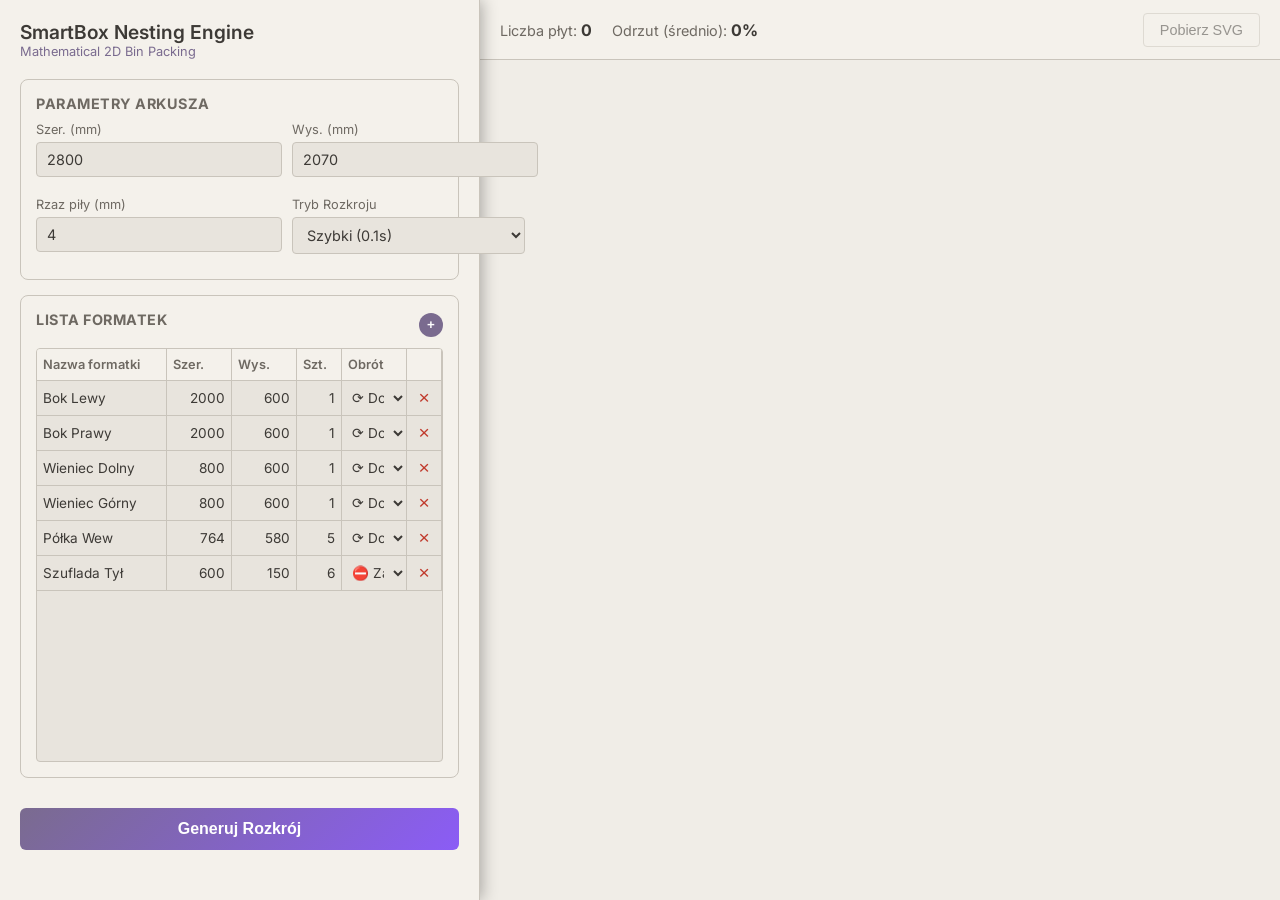
==== nesting/index.html @ abe570cd "Stolarnia PRO – kalkulatory stolarskie PWA" ====
<!DOCTYPE html>
<html lang="pl">
<head>
    <meta charset="UTF-8">
    <meta name="viewport" content="width=device-width, initial-scale=1.0">
    <title>SmartBox Nesting (Math Engine)</title>
    <link rel="stylesheet" href="styles.css">
    <link href="https://fonts.googleapis.com/css2?family=Inter:wght@400;500;600;700&display=swap" rel="stylesheet">
</head>
<body>
    <div class="app-container">
        <aside class="sidebar">
            <div class="logo">
                <h2>SmartBox Nesting Engine</h2>
                <p>Mathematical 2D Bin Packing</p>
            </div>

            <div class="panel">
                <h3>Parametry Arkusza</h3>
                <div class="row">
                    <div class="input-group">
                        <label for="boardW">Szer. (mm)</label>
                        <input type="number" id="boardW" value="2800">
                    </div>
                    <div class="input-group">
                        <label for="boardH">Wys. (mm)</label>
                        <input type="number" id="boardH" value="2070">
                    </div>
                </div>
                <div class="row mt-2">
                    <div class="input-group">
                        <label for="kerf">Rzaz piły (mm)</label>
                        <input type="number" id="kerf" value="4">
                    </div>
                    <div class="input-group">
                        <label for="optimizeMode">Tryb Rozkroju</label>
                        <select id="optimizeMode" style="background-color: var(--bg-main); border: 1px solid var(--border); color: var(--text-main); padding: 8px 10px; border-radius: 4px; font-family: inherit; font-size: 0.9rem;">
                            <option value="fast">Szybki (0.1s)</option>
                            <option value="pro">Profesjonalny (Deep Search)</option>
                        </select>
                    </div>
                </div>
            </div>

            <div class="panel list-panel">
                <div class="panel-header">
                    <h3>Lista Formatek</h3>
                    <button id="addPartBtn" class="btn-icon" title="Dodaj formatkę">+</button>
                </div>
                <div class="table-container">
                    <table class="excel-table">
                        <thead>
                            <tr>
                                <th>Nazwa formatki</th>
                                <th width="65">Szer.</th>
                                <th width="65">Wys.</th>
                                <th width="45">Szt.</th>
                                <th width="65" title="Kierunek usłojenia / zgoda na obrót">Obrót</th>
                                <th width="35"></th>
                            </tr>
                        </thead>
                        <tbody id="partsList"></tbody>
                    </table>
                </div>
            </div>

            <div class="actions">
                <button id="runNestingBtn" class="btn-primary">
                    <span id="btnText">Generuj Rozkrój</span>
                </button>
            </div>

            <div id="statusMsg" class="status-msg"></div>
        </aside>

        <main class="workspace">
            <div class="toolbar">
                <div class="stats">
                    <span>Liczba płyt: <strong id="boardsCountLabel">0</strong></span>
                    <span>Odrzut (średnio): <strong id="wasteLabel">0%</strong></span>
                </div>
                <button class="btn-secondary" id="exportPdfBtn" disabled>Pobierz SVG</button>
            </div>

            <div class="boards-container" id="boardsContainer"></div>
        </main>
    </div>

    <script src="app.js"></script>
</body>
</html>
---- nesting/styles.css ----
:root {
    --bg-main: #E8E4DD;
    --bg-panel: #F4F1EB;
    --bg-panel-hover: #EDE9E2;
    --text-main: #3D3A36;
    --text-muted: #6E6962;
    --accent: #7A6B8F;
    --accent-hover: #5C4F72;
    --border: #C9C4BB;
    --success: #2d6a4f;
    --error: #c0392b;
    --board-bg: #F0EDE7;
    --part-bg: rgba(122, 107, 143, 0.2);
    --part-border: rgba(92, 79, 114, 0.75);
}

* {
    box-sizing: border-box;
    margin: 0;
    padding: 0;
}

html, body {
    height: 100%;
}

body {
    font-family: 'Inter', sans-serif;
    background-color: var(--bg-main);
    color: var(--text-main);
    overflow: hidden;
}

.app-container {
    display: flex;
    height: 100%;
}

.sidebar {
    width: 480px;
    background-color: var(--bg-panel);
    border-right: 1px solid var(--border);
    display: flex;
    flex-direction: column;
    padding: 20px;
    z-index: 10;
    box-shadow: 2px 0 15px rgba(0,0,0,0.3);
}

.logo h2 {
    font-size: 1.2rem;
    font-weight: 600;
    color: var(--text-main);
}

.logo p {
    font-size: 0.8rem;
    color: var(--accent);
    margin-bottom: 20px;
}

.panel {
    background-color: rgba(255, 255, 255, 0.02);
    border: 1px solid var(--border);
    border-radius: 8px;
    padding: 15px;
    margin-bottom: 15px;
}

.panel h3 {
    font-size: 0.9rem;
    color: var(--text-muted);
    margin-bottom: 10px;
    text-transform: uppercase;
    letter-spacing: 0.5px;
}

.input-group {
    display: flex;
    flex-direction: column;
    margin-bottom: 10px;
}

.input-group label {
    font-size: 0.8rem;
    margin-bottom: 5px;
    color: var(--text-muted);
}

.input-group input {
    background-color: var(--bg-main);
    border: 1px solid var(--border);
    color: var(--text-main);
    padding: 8px 10px;
    border-radius: 4px;
    font-family: inherit;
    font-size: 0.9rem;
    transition: border-color 0.2s;
}

.input-group input:focus {
    outline: none;
    border-color: var(--accent);
}

.row {
    display: flex;
    gap: 10px;
}

.row .input-group {
    flex: 1;
}

.mt-2 {
    margin-top: 10px;
}

.list-panel {
    flex: 1;
    display: flex;
    flex-direction: column;
    overflow: hidden;
    min-height: 0;
}

.panel-header {
    display: flex;
    justify-content: space-between;
    align-items: center;
    margin-bottom: 10px;
}

.btn-icon {
    background: var(--accent);
    color: white;
    border: none;
    width: 24px;
    height: 24px;
    border-radius: 50%;
    cursor: pointer;
    display: flex;
    align-items: center;
    justify-content: center;
    font-weight: bold;
    transition: background 0.2s;
}

.btn-icon:hover {
    background: var(--accent-hover);
}

.table-container {
    flex: 1;
    overflow-y: auto;
    border: 1px solid var(--border);
    border-radius: 4px;
    background: var(--bg-main);
    min-height: 0;
}

.table-container::-webkit-scrollbar {
    width: 6px;
}

.table-container::-webkit-scrollbar-thumb {
    background: var(--border);
    border-radius: 3px;
}

.excel-table {
    width: 100%;
    border-collapse: collapse;
    font-size: 0.8rem;
}

.excel-table th {
    background: var(--bg-panel);
    border-bottom: 1px solid var(--border);
    border-right: 1px solid var(--border);
    padding: 8px 6px;
    color: var(--text-muted);
    font-weight: 600;
    text-align: left;
    position: sticky;
    top: 0;
    z-index: 1;
}

.excel-table td {
    border-bottom: 1px solid var(--border);
    border-right: 1px solid var(--border);
    padding: 0;
}

.excel-table input, .excel-table select {
    width: 100%;
    background: transparent;
    border: none;
    color: var(--text-main);
    padding: 8px 6px;
    font-family: 'Inter', sans-serif;
    font-size: 0.85rem;
    outline: none;
}

.excel-table select {
    cursor: pointer;
}

.excel-table select option {
    background: var(--bg-panel);
    color: var(--text-main);
}

.excel-table input[type="number"] {
    text-align: right;
    -moz-appearance: textfield;
}

.excel-table input[type="number"]::-webkit-outer-spin-button,
.excel-table input[type="number"]::-webkit-inner-spin-button {
    -webkit-appearance: none;
    margin: 0;
}

.excel-table input:focus, .excel-table select:focus {
    background: rgba(99, 102, 241, 0.1);
    box-shadow: inset 0 0 0 1px var(--accent);
}

.excel-table tr:hover {
    background: rgba(255, 255, 255, 0.02);
}

.btn-remove-row {
    background: transparent;
    border: none;
    color: var(--error);
    cursor: pointer;
    font-size: 1.2rem;
    width: 100%;
    height: 100%;
    display: flex;
    align-items: center;
    justify-content: center;
    padding: 4px;
}

.btn-remove-row:hover {
    background: rgba(239, 68, 68, 0.1);
}

.actions {
    margin-top: 15px;
}

.btn-primary {
    width: 100%;
    background: linear-gradient(135deg, var(--accent), #8b5cf6);
    color: white;
    border: none;
    padding: 12px;
    border-radius: 6px;
    font-size: 1rem;
    font-weight: 600;
    cursor: pointer;
    transition: transform 0.1s, opacity 0.2s;
    display: flex;
    justify-content: center;
    align-items: center;
    gap: 10px;
}

.btn-primary:hover {
    opacity: 0.9;
}

.btn-primary:active {
    transform: scale(0.98);
}

.btn-secondary {
    background: transparent;
    color: var(--text-main);
    border: 1px solid var(--border);
    padding: 8px 16px;
    border-radius: 4px;
    cursor: pointer;
    font-size: 0.9rem;
    transition: background 0.2s;
}

.btn-secondary:hover:not(:disabled) {
    background: var(--bg-panel-hover);
}

.btn-secondary:disabled {
    opacity: 0.5;
    cursor: not-allowed;
}

.status-msg {
    margin-top: 10px;
    font-size: 0.85rem;
    text-align: center;
    min-height: 20px;
}

.status-msg.error {
    color: var(--error);
}

.status-msg.success {
    color: var(--success);
}

.workspace {
    flex: 1;
    display: flex;
    flex-direction: column;
    background-color: var(--board-bg);
    position: relative;
    overflow: hidden;
    min-width: 0;
}

.toolbar {
    height: 60px;
    background-color: var(--bg-panel);
    border-bottom: 1px solid var(--border);
    display: flex;
    justify-content: space-between;
    align-items: center;
    padding: 0 20px;
    z-index: 5;
    flex-shrink: 0;
}

.stats {
    display: flex;
    gap: 20px;
    font-size: 0.9rem;
    color: var(--text-muted);
}

.stats strong {
    color: var(--text-main);
    font-size: 1rem;
}

.boards-container {
    flex: 1;
    display: flex;
    flex-direction: column;
    align-items: center;
    padding: 24px;
    overflow-y: auto;
    background: var(--board-bg);
    gap: 32px;
    min-height: 0;
}

.board-wrapper {
    display: flex;
    flex-direction: column;
    align-items: stretch;
    gap: 10px;
    width: 100%;
    max-width: 920px;
}

.board-title {
    color: var(--text-muted);
    font-size: 0.9rem;
    font-weight: 600;
    text-align: center;
}

.nesting-svg {
    display: block;
    width: 100%;
    height: auto;
    background: transparent;
    box-shadow: none;
}

.svg-part {
    fill: rgba(122, 107, 143, 0.18);
    stroke: #5C4F72;
    stroke-width: 1;
    transition: fill 0.2s, stroke-width 0.1s;
    cursor: pointer;
}

.svg-part:hover {
    fill: rgba(122, 107, 143, 0.32);
    stroke-width: 2;
}

.svg-text {
    fill: #3D3A36;
    font-family: 'Inter', sans-serif;
    font-size: 24px;
    font-weight: 600;
    pointer-events: none;
    text-anchor: middle;
    dominant-baseline: central;
}

.svg-dims {
    fill: #6E6962;
    font-family: 'Inter', sans-serif;
    font-size: 18px;
    pointer-events: none;
    text-anchor: middle;
}

@media (max-width: 900px) {
    .app-container {
        flex-direction: column;
    }

    .sidebar {
        width: 100%;
        max-height: 45%;
        border-right: none;
        border-bottom: 1px solid var(--border);
    }
}
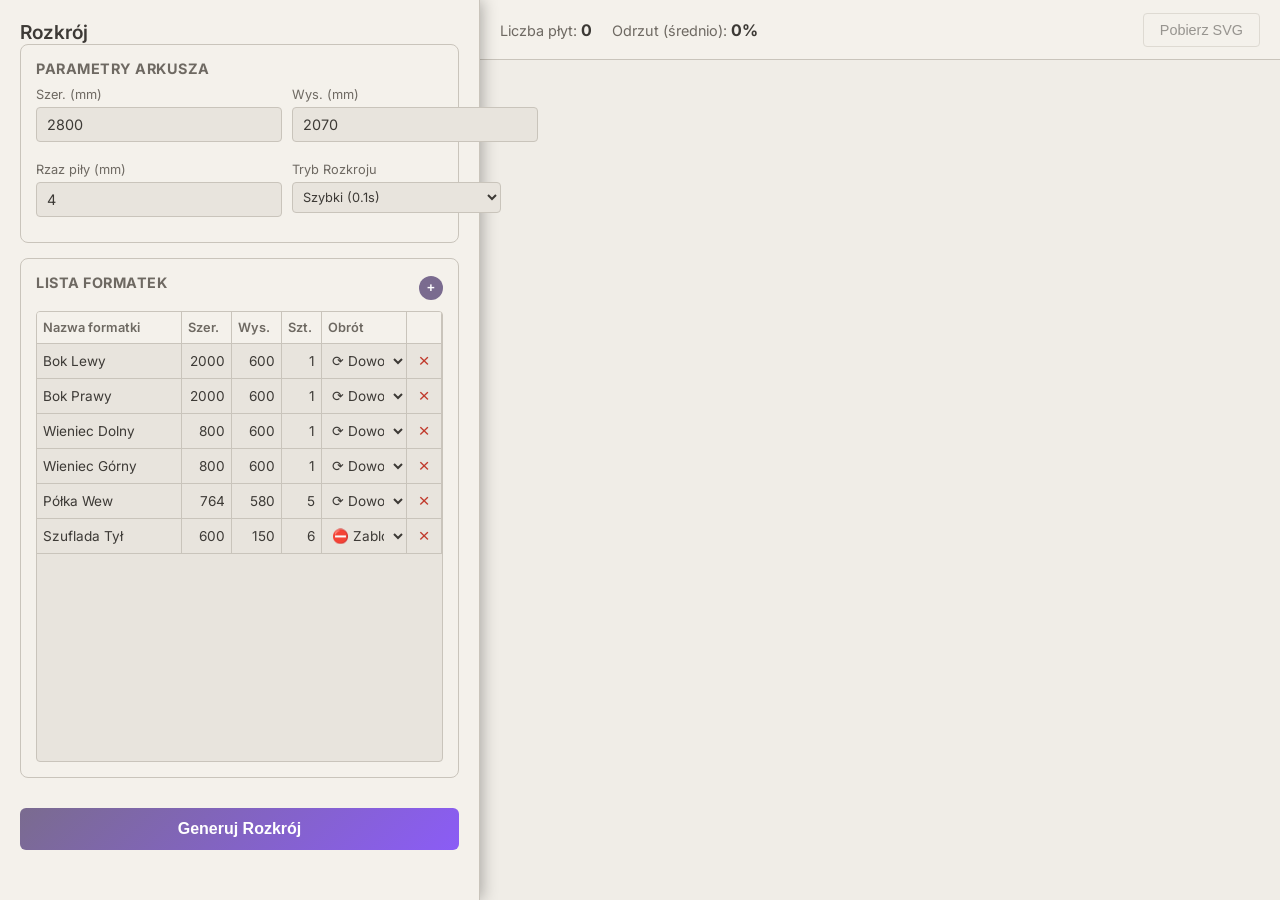
==== commit fa230d8e: "nesting: Rozkrój zamiast SmartBox, kolumny przeskalowane, select węższy" ====
--- a/nesting/index.html
+++ b/nesting/index.html
@@ -3,7 +3,7 @@
 <head>
     <meta charset="UTF-8">
     <meta name="viewport" content="width=device-width, initial-scale=1.0">
-    <title>SmartBox Nesting (Math Engine)</title>
+    <title>Rozkrój</title>
     <link rel="stylesheet" href="styles.css">
     <link href="https://fonts.googleapis.com/css2?family=Inter:wght@400;500;600;700&display=swap" rel="stylesheet">
 </head>
@@ -11,8 +11,7 @@
     <div class="app-container">
         <aside class="sidebar">
             <div class="logo">
-                <h2>SmartBox Nesting Engine</h2>
-                <p>Mathematical 2D Bin Packing</p>
+                <h2>Rozkrój</h2>
             </div>
 
             <div class="panel">
@@ -28,13 +27,13 @@
                     </div>
                 </div>
                 <div class="row mt-2">
-                    <div class="input-group">
+                    <div class="input-group" style="flex: 0.6;">
                         <label for="kerf">Rzaz piły (mm)</label>
                         <input type="number" id="kerf" value="4">
                     </div>
-                    <div class="input-group">
+                    <div class="input-group" style="flex: 1.4;">
                         <label for="optimizeMode">Tryb Rozkroju</label>
-                        <select id="optimizeMode" style="background-color: var(--bg-main); border: 1px solid var(--border); color: var(--text-main); padding: 8px 10px; border-radius: 4px; font-family: inherit; font-size: 0.9rem;">
+                        <select id="optimizeMode" style="background-color: var(--bg-main); border: 1px solid var(--border); color: var(--text-main); padding: 6px 6px; border-radius: 4px; font-family: inherit; font-size: 0.8rem;">
                             <option value="fast">Szybki (0.1s)</option>
                             <option value="pro">Profesjonalny (Deep Search)</option>
                         </select>
@@ -52,10 +51,10 @@
                         <thead>
                             <tr>
                                 <th>Nazwa formatki</th>
-                                <th width="65">Szer.</th>
-                                <th width="65">Wys.</th>
-                                <th width="45">Szt.</th>
-                                <th width="65" title="Kierunek usłojenia / zgoda na obrót">Obrót</th>
+                                <th width="50">Szer.</th>
+                                <th width="50">Wys.</th>
+                                <th width="40">Szt.</th>
+                                <th width="85" title="Kierunek usłojenia / zgoda na obrót">Obrót</th>
                                 <th width="35"></th>
                             </tr>
                         </thead>
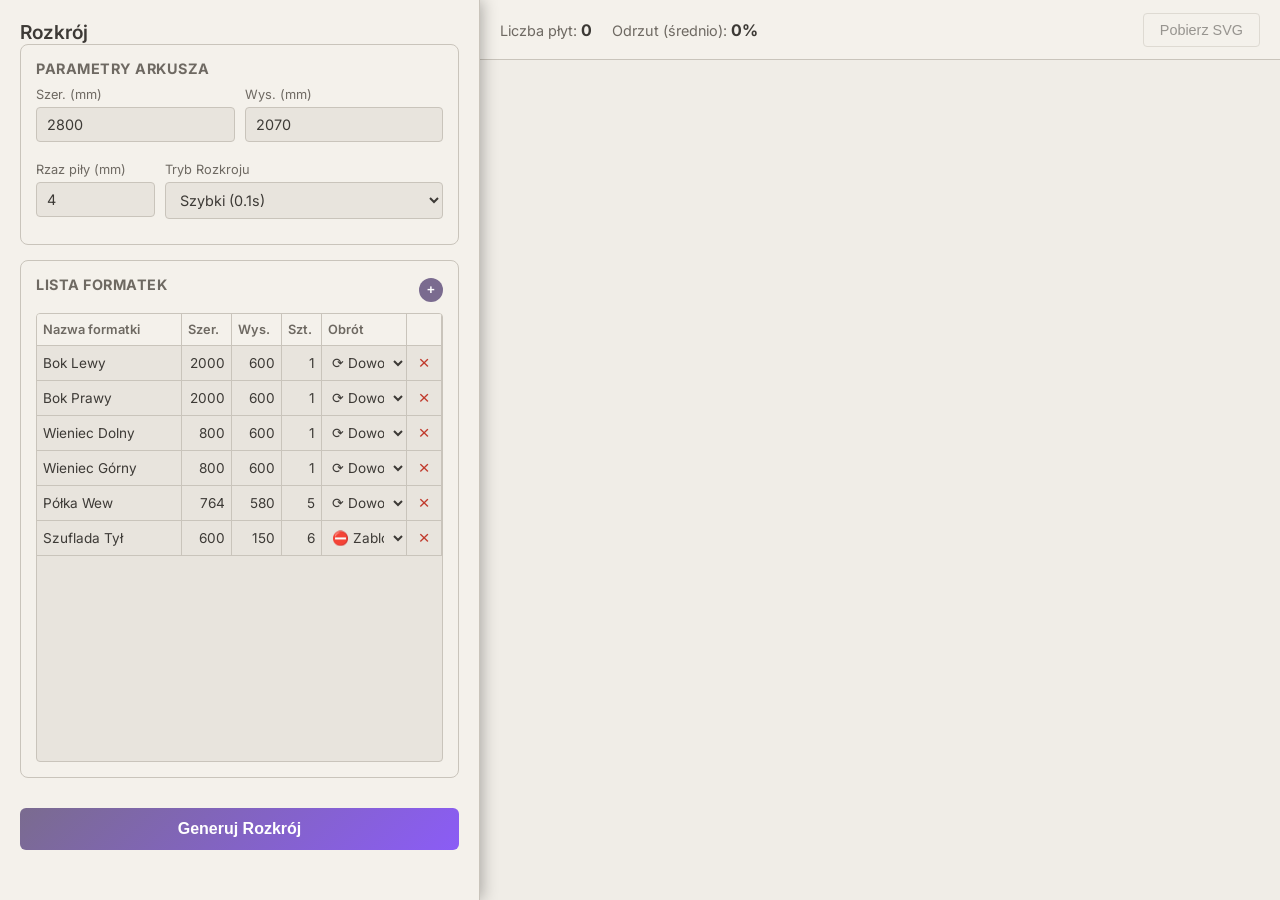
==== commit 49d84a94: "nesting: inputy 100% szerokości, nie wychodzą poza panel" ====
--- a/nesting/index.html
+++ b/nesting/index.html
@@ -33,7 +33,7 @@
                     </div>
                     <div class="input-group" style="flex: 1.4;">
                         <label for="optimizeMode">Tryb Rozkroju</label>
-                        <select id="optimizeMode" style="background-color: var(--bg-main); border: 1px solid var(--border); color: var(--text-main); padding: 6px 6px; border-radius: 4px; font-family: inherit; font-size: 0.8rem;">
+                        <select id="optimizeMode">
                             <option value="fast">Szybki (0.1s)</option>
                             <option value="pro">Profesjonalny (Deep Search)</option>
                         </select>
--- a/nesting/styles.css
+++ b/nesting/styles.css
@@ -87,7 +87,9 @@
     color: var(--text-muted);
 }
 
-.input-group input {
+.input-group input,
+.input-group select {
+    width: 100%;
     background-color: var(--bg-main);
     border: 1px solid var(--border);
     color: var(--text-main);
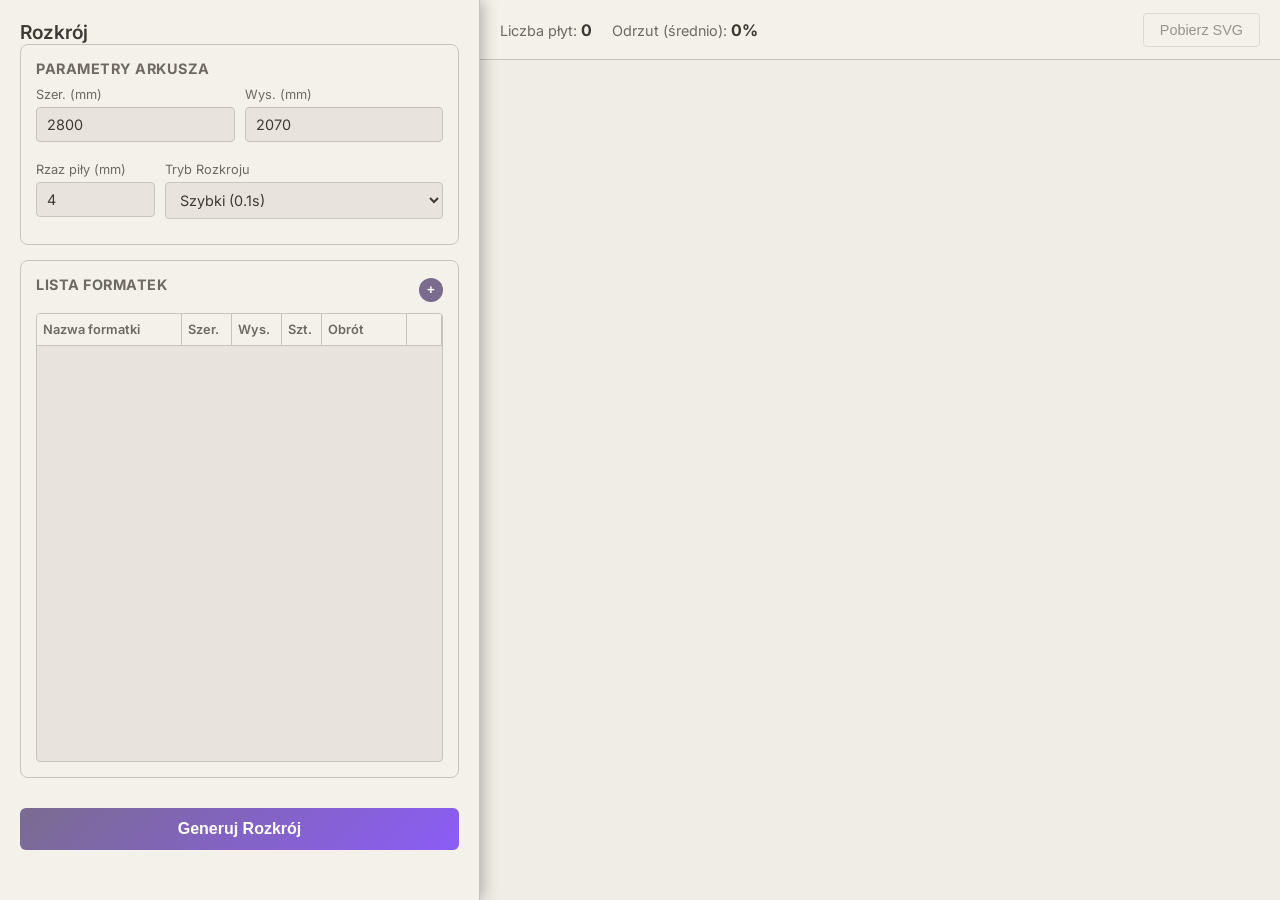
==== commit e163c8f6: "fix(mobile): Nesting jako dluga przewijana strona, SW v3" ====
--- a/nesting/index.html
+++ b/nesting/index.html
@@ -2,7 +2,7 @@
 <html lang="pl">
 <head>
     <meta charset="UTF-8">
-    <meta name="viewport" content="width=device-width, initial-scale=1.0">
+    <meta name="viewport" content="width=device-width, initial-scale=1.0, viewport-fit=cover">
     <title>Rozkrój</title>
     <link rel="stylesheet" href="styles.css">
     <link href="https://fonts.googleapis.com/css2?family=Inter:wght@400;500;600;700&display=swap" rel="stylesheet">
--- a/nesting/styles.css
+++ b/nesting/styles.css
@@ -419,14 +419,139 @@
 }
 
 @media (max-width: 900px) {
+    html { height: auto; }
+
+    body {
+        display: block;
+        height: auto;
+        min-height: 100dvh;
+        overflow-y: auto;
+        overflow-x: hidden;
+        -webkit-text-size-adjust: 100%;
+        touch-action: manipulation;
+    }
+
     .app-container {
-        flex-direction: column;
+        display: block;
+        height: auto;
+        overflow: visible;
     }
 
     .sidebar {
         width: 100%;
-        max-height: 45%;
+        max-height: none;
         border-right: none;
         border-bottom: 1px solid var(--border);
-    }
-}
+        overflow: visible;
+        padding: 12px;
+        box-shadow: none;
+    }
+
+    .list-panel {
+        overflow: visible;
+    }
+
+    .table-container {
+        overflow-x: auto;
+        overflow-y: visible;
+        max-height: none;
+        -webkit-overflow-scrolling: touch;
+    }
+
+    .excel-table {
+        min-width: 560px;
+    }
+
+    .excel-table th {
+        font-size: 0.75rem;
+        padding: 8px 6px;
+    }
+
+    .excel-table input,
+    .excel-table select {
+        font-size: 16px;
+        min-height: 44px;
+        padding: 8px 6px;
+    }
+
+    .workspace {
+        display: block;
+        overflow: visible;
+    }
+
+    .panel {
+        padding: 10px;
+        margin-bottom: 10px;
+    }
+
+    .panel h3 {
+        font-size: 0.8rem;
+        margin-bottom: 6px;
+    }
+
+    .input-group {
+        margin-bottom: 6px;
+    }
+
+    .input-group input,
+    .input-group select {
+        font-size: 16px;
+        min-height: 44px;
+        padding: 8px 10px;
+    }
+
+    .actions {
+        padding-top: 6px;
+    }
+
+    .btn-primary {
+        min-height: 52px;
+        padding: 12px;
+        font-size: 1rem;
+    }
+
+    .btn-icon {
+        width: 44px;
+        height: 44px;
+        font-size: 1.4rem;
+        flex-shrink: 0;
+    }
+
+    .stats {
+        font-size: 0.85rem;
+        gap: 12px;
+        flex-wrap: wrap;
+    }
+
+    .toolbar {
+        height: auto;
+        padding: 10px 12px;
+        gap: 8px;
+        flex-wrap: wrap;
+    }
+
+    .toolbar .btn-secondary {
+        min-height: 44px;
+        font-size: 16px;
+    }
+
+    .boards-container {
+        overflow: visible;
+        padding: 12px;
+        gap: 24px;
+    }
+
+    .board-wrapper {
+        max-width: 100%;
+    }
+}
+
+@media (max-width: 480px) {
+    .sidebar {
+        padding: 8px;
+    }
+
+    .row {
+        gap: 6px;
+    }
+}
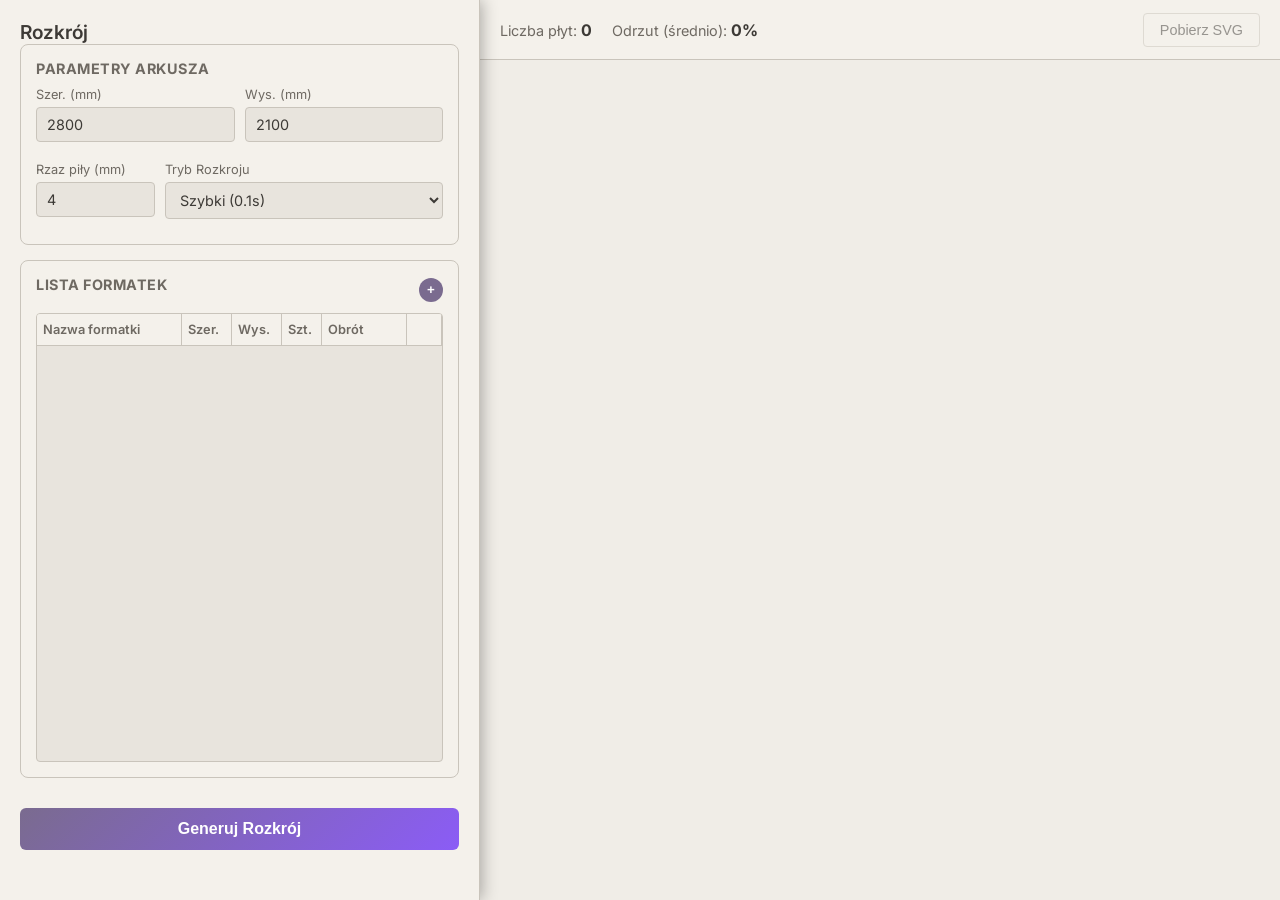
==== commit 0a33f3d6: "fix(nesting): domyslny arkusz 2800x2100" ====
--- a/nesting/index.html
+++ b/nesting/index.html
@@ -23,7 +23,7 @@
                     </div>
                     <div class="input-group">
                         <label for="boardH">Wys. (mm)</label>
-                        <input type="number" id="boardH" value="2070">
+                        <input type="number" id="boardH" value="2100">
                     </div>
                 </div>
                 <div class="row mt-2">
